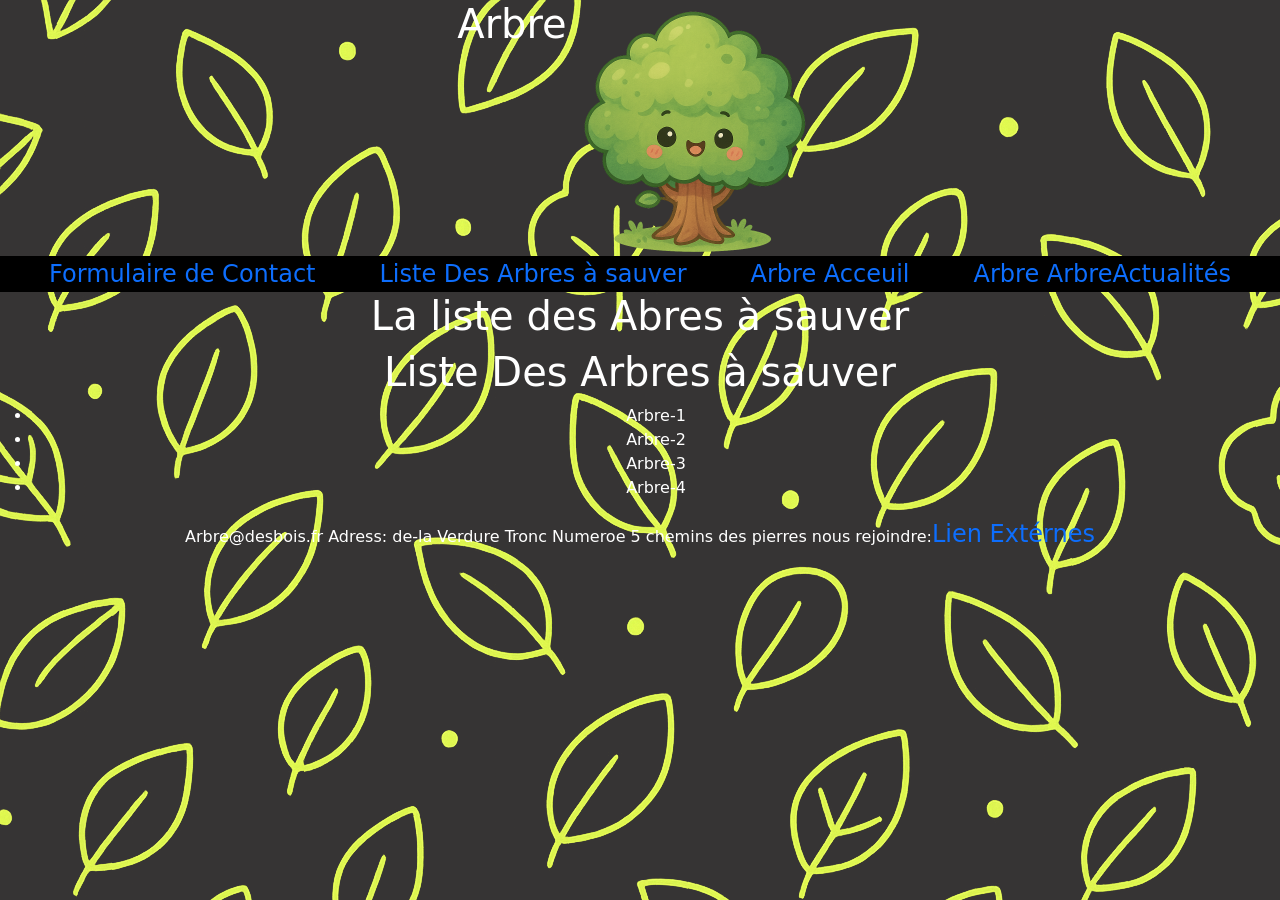
==== ArbreActivités.html @ 5ed0d170 "Création des pages html" ====
<!DOCTYPE html>
<html lang="fr">
<head>
    <meta charset="UTF-8">
    <meta name="viewport" content="width=device-width, initial-scale=1.0">
    <title>Arbre</title>
    <link href="https://cdn.jsdelivr.net/npm/bootstrap@5.3.3/dist/css/bootstrap.min.css" rel="stylesheet"><!-- Bootstrap 5 (CDN) -->
    <link rel="stylesheet" href="./Arbre.css"><!--Chemin direction -->
</head>
<body>
<header class=" d-flex text-center justify-content-center">
    <h1>Arbre</h1>
<img src="./Images/Arbre.png" alt="Abre" width="20%">
</header>
<nav class="d-flex text-center justify-content-center">
<a href="./ArbreContact.html">Formulaire de Contact</a>
<a href="./ArbreActivités.html">Liste Des Arbres à sauver</a>
<a href="./Arbre.html">Arbre Acceuil</a>
<a href="./ArbreActualités.html">Arbre ArbreActualités</a>
</nav>
<section class="d-flex justify-content-center">
<h1>La liste des Abres à sauver</h1>
</section>
 <article class="text-center">  
    <h1>Liste Des Arbres à sauver</h1> 
<ul >
    <li class="Dav-li">Arbre-1</li>
    <li class="Dav-li">Arbre-2</li>
    <li class="Dav-li">Arbre-3</li>
    <li class="Dav-li">Arbre-4</li>
</ul>
</article>
<footer class="d-flex text-center justify-content-center">
<p>Arbre@desbois.fr 
Adress: de-la Verdure Tronc Numeroe 5 chemins des pierres 
nous rejoindre:<a href="">Lien Extérnes</a></p>
</footer>
</body>
</html>
---- Arbre.css ----
*{

}
body {
    background-image: url("./Images/Fond.png") ;
    background-color: rgb(54, 52, 52);
    color: white;
}
/*li*/
.Dav-li::before {
    content: "✓";
    opacity: 0;position: 
    absolute;left: 5px;
    transition: transform 0.4s ease, color 0.4s ease;
}
.Dav-li:hover::before{opacity: 1;transform: scale(1.5);color: limegreen;}
.Dav-li:hover {color: limegreen;}

.Dav-zoom1:hover { transform: scale(1.1);}/*zoom hover*/
.Dav-Neon-Vert:hover {box-shadow: 0 0 20px #28a745, 0 0 40px #28a745;transform: scale(1.05);}/*Bouton*/
nav {
    position: sticky;/*comme demmander*/
    background-color: black;
    gap:5%;
}
a{
    text-decoration: none;
    font-size: x-large;
}
form {
    margin:10%;
     gap:5%;
}
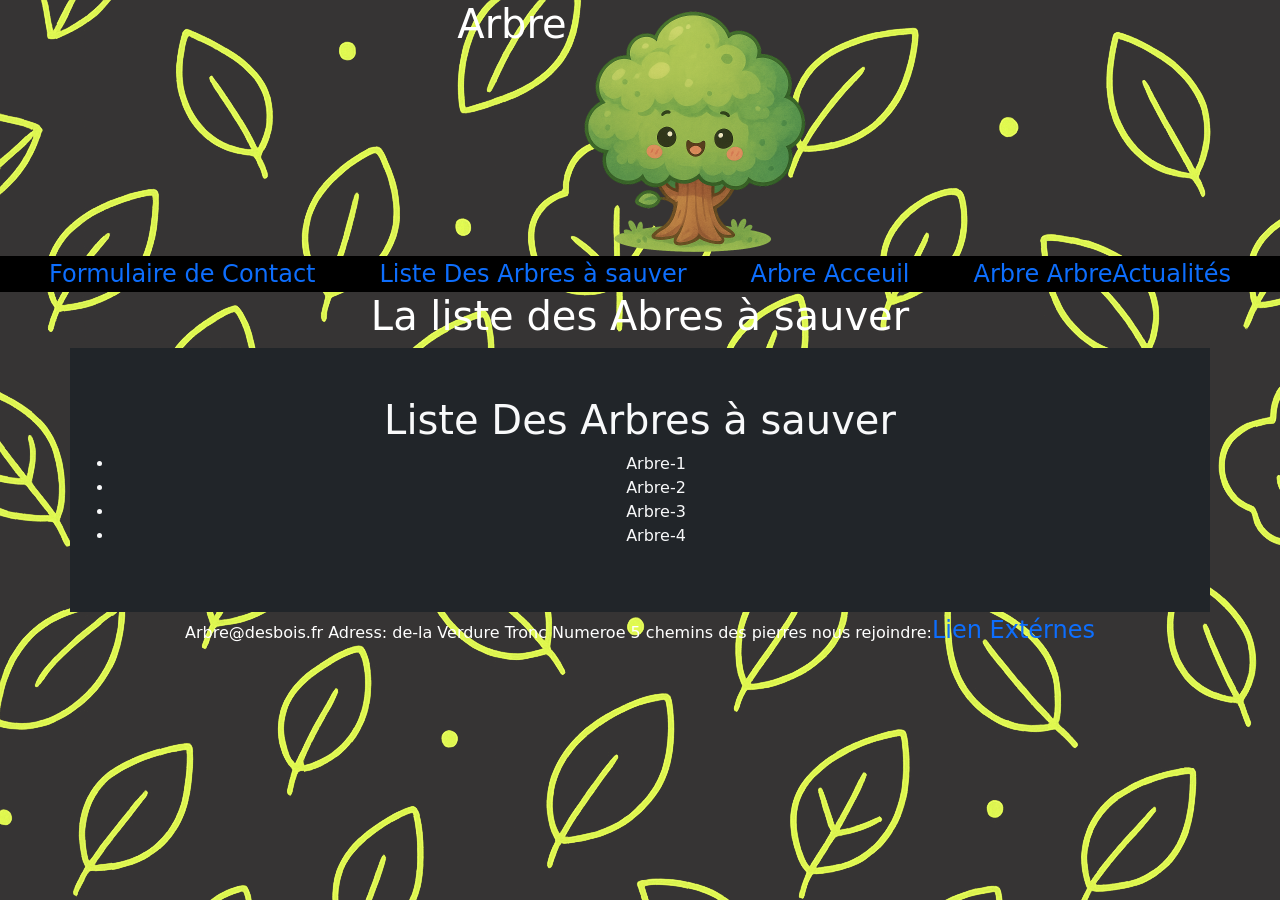
==== commit 66e7b843: "Création de menu carte Bootstrap" ====
--- a/ArbreActivités.html
+++ b/ArbreActivités.html
@@ -21,7 +21,7 @@
 <section class="d-flex justify-content-center">
 <h1>La liste des Abres à sauver</h1>
 </section>
- <article class="text-center">  
+ <article class="text-center card-title container py-5 bg-dark text-light">  
     <h1>Liste Des Arbres à sauver</h1> 
 <ul >
     <li class="Dav-li">Arbre-1</li>
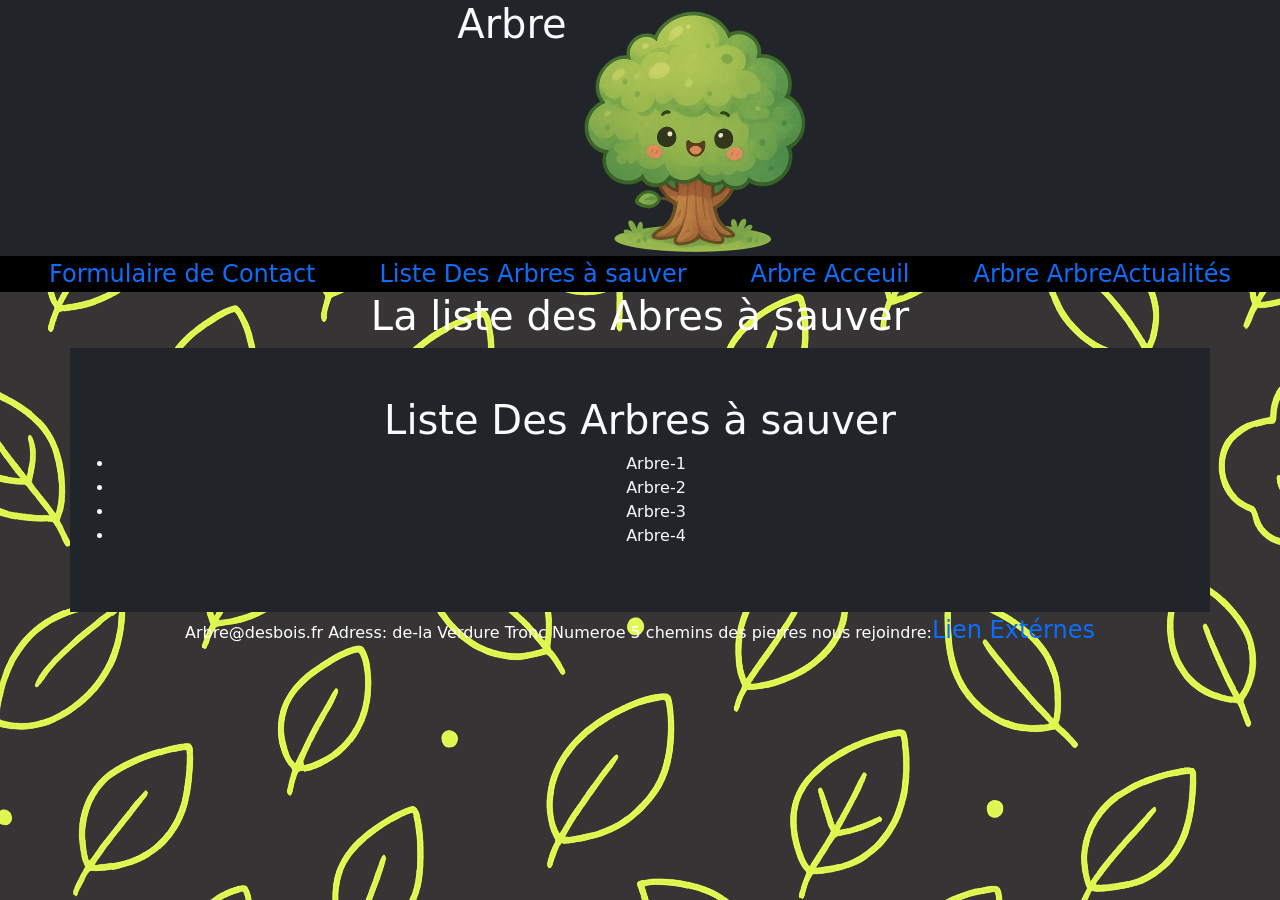
==== commit 5c22337d: "Retructuration CSS" ====
--- a/ArbreActivités.html
+++ b/ArbreActivités.html
@@ -8,7 +8,7 @@
     <link rel="stylesheet" href="./Arbre.css"><!--Chemin direction -->
 </head>
 <body>
-<header class=" d-flex text-center justify-content-center">
+<header class=" d-flex text-center justify-content-center card-title bg-dark text-light">
     <h1>Arbre</h1>
 <img src="./Images/Arbre.png" alt="Abre" width="20%">
 </header>
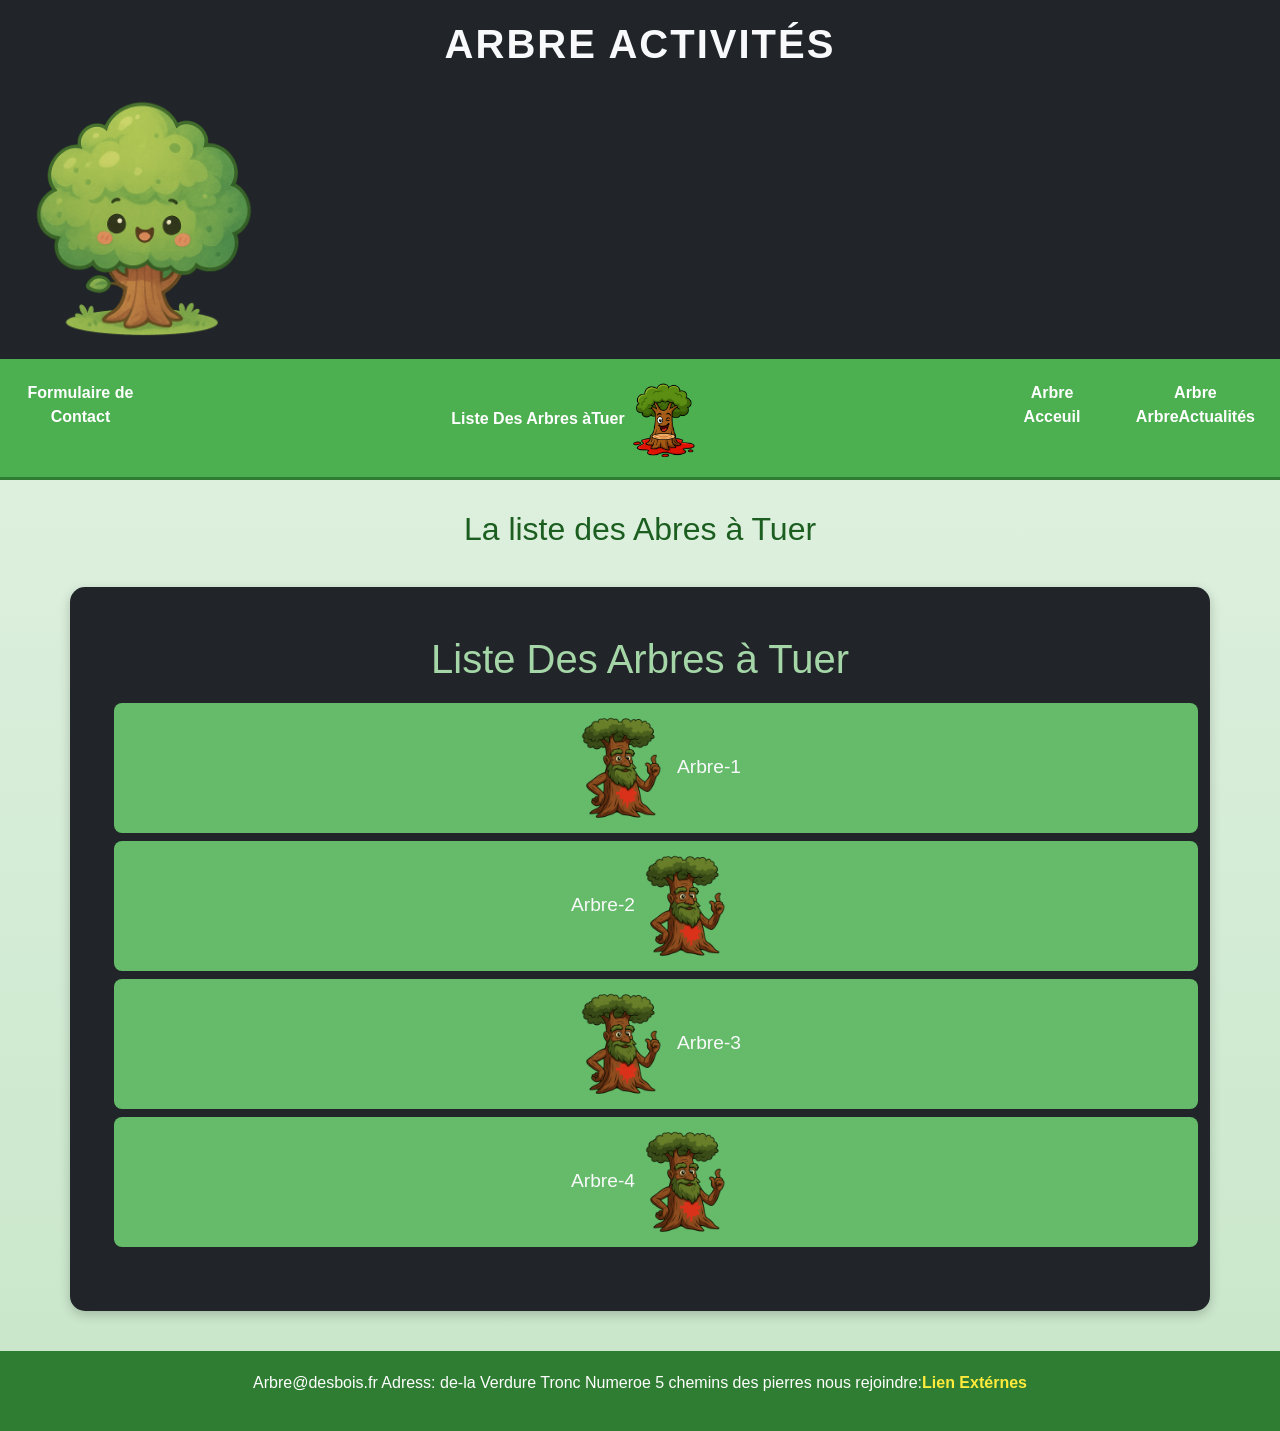
==== commit 28ead240: "Rajout d'images / Rajout élèments html" ====
--- a/ArbreActivités.html
+++ b/ArbreActivités.html
@@ -6,28 +6,29 @@
     <title>Arbre</title>
     <link href="https://cdn.jsdelivr.net/npm/bootstrap@5.3.3/dist/css/bootstrap.min.css" rel="stylesheet"><!-- Bootstrap 5 (CDN) -->
     <link rel="stylesheet" href="./Arbre.css"><!--Chemin direction -->
+        <link rel="icon" type="image/png" sizes="32x32" href="./Images/Arbre.png">
 </head>
 <body>
 <header class=" d-flex text-center justify-content-center card-title bg-dark text-light">
-    <h1>Arbre</h1>
+    <h1>Arbre Activités</h1>
 <img src="./Images/Arbre.png" alt="Abre" width="20%">
 </header>
 <nav class="d-flex text-center justify-content-center">
 <a href="./ArbreContact.html">Formulaire de Contact</a>
-<a href="./ArbreActivités.html">Liste Des Arbres à sauver</a>
+<a href="./ArbreActivités.html">Liste Des Arbres àTuer<img src="./Images/Arbre-3.png" width="10%" alt="Arbre-5"></a>
 <a href="./Arbre.html">Arbre Acceuil</a>
 <a href="./ArbreActualités.html">Arbre ArbreActualités</a>
 </nav>
 <section class="d-flex justify-content-center">
-<h1>La liste des Abres à sauver</h1>
+<h1>La liste des Abres à Tuer</h1>
 </section>
  <article class="text-center card-title container py-5 bg-dark text-light">  
-    <h1>Liste Des Arbres à sauver</h1> 
+    <h1>Liste Des Arbres à Tuer</h1> 
 <ul >
-    <li class="Dav-li">Arbre-1</li>
-    <li class="Dav-li">Arbre-2</li>
-    <li class="Dav-li">Arbre-3</li>
-    <li class="Dav-li">Arbre-4</li>
+    <li class="Dav-li"><img src="./Images/Arbre-5.png" width="10%" alt="Arbre-1">Arbre-1</li>
+    <li class="Dav-li">Arbre-2<img src="./Images/Arbre-5.png" width="10%" alt="Arbre-2"></li>
+    <li class="Dav-li"><img src="./Images/Arbre-5.png" width="10%" alt="Arbre-3">Arbre-3</li>
+    <li class="Dav-li">Arbre-4<img src="./Images/Arbre-5.png" width="10%" alt="Arbre-4"></li>
 </ul>
 </article>
 <footer class="d-flex text-center justify-content-center">
--- a/Arbre.css
+++ b/Arbre.css
@@ -1,33 +1,165 @@
-*{
 
+/* Reset de base */
+* {
+    margin: 0;
+    padding: 0;
+    box-sizing: border-box;
 }
-body {
-    background-image: url("./Images/Fond.png") ;
-    background-color: rgb(54, 52, 52);
+
+
+body {/* Style général */
+    font-family: "Segoe UI", Tahoma, Geneva, Verdana, sans-serif;
+    background: linear-gradient(to bottom, #e8f5e9, #c8e6c9);
+    color: #2e4a2c;
+}
+header {
+    padding: 20px;
+    border-bottom: 4px solid #4caf50;
+    flex-direction: column;
+    gap: 15px;
+}
+header h1 {
+    font-size: 2.5rem;
+    font-weight: bold;
+    letter-spacing: 2px;
+    text-transform: uppercase;
+}
+nav {
+    background: #4caf50;
+    padding: 10px;
+    gap: 20px;
+    border-bottom: 3px solid #2e7d32;
+}
+nav a {
     color: white;
+    text-decoration: none;
+    font-weight: bold;
+    transition: all 0.3s ease-in-out;
+    padding: 8px 15px;
+    border-radius: 8px;
 }
-/*li*/
-.Dav-li::before {
-    content: "✓";
-    opacity: 0;position: 
-    absolute;left: 5px;
-    transition: transform 0.4s ease, color 0.4s ease;
+nav a:hover {
+    background: #2e7d32;
+    transform: scale(1.05);
 }
-.Dav-li:hover::before{opacity: 1;transform: scale(1.5);color: limegreen;}
-.Dav-li:hover {color: limegreen;}
+section {
+    margin: 30px 0;
+    text-align: center;
+}
+section h1 {
+    font-size: 2rem;
+    color: #1b5e20;
+}
+article {
+    border-radius: 15px;
+    max-width: 600px;
+    margin: auto;
+    box-shadow: 0 4px 12px rgba(0,0,0,0.2);
+}
+article h1 {
+    margin-bottom: 20px;
+    color: #a5d6a7;
+}
+ul {
+    list-style: none;
+}
+.Dav-li {
+    padding: 12px;
+    margin: 8px 0;
+    background: #66bb6a;
+    border-radius: 8px;
+    transition: background 0.3s ease, transform 0.2s ease;
+    font-size: 1.2rem;
+    font-weight: 500;
+}
+.Dav-li:hover {
+    background: #388e3c;
+    color: white;
+    transform: translateX(5px);
+}
+/* Footer */
+footer {
+    margin-top: 40px;
+    padding: 20px;
+    background: #2e7d32;
+    color: #fff;
+    flex-direction: column;
+    gap: 10px;
+}
+footer a {
+    color: #ffeb3b;
+    font-weight: bold;
+    text-decoration: none;
+}
 
-.Dav-zoom1:hover { transform: scale(1.1);}/*zoom hover*/
-.Dav-Neon-Vert:hover {box-shadow: 0 0 20px #28a745, 0 0 40px #28a745;transform: scale(1.05);}/*Bouton*/
-nav {
-    position: sticky;/*comme demmander*/
-    background-color: black;
-    gap:5%;
-}
-a{
-    text-decoration: none;
-    font-size: x-large;
+footer a:hover {
+    text-decoration: underline;
 }
 form {
-    margin:10%;
-     gap:5%;
+    max-width: 500px;
+    margin: 40px auto;
+    padding: 25px;
+    background: #f1f8e9;
+    border-radius: 15px;
+    box-shadow: 0 4px 15px rgba(0,0,0,0.2);
+    display: flex;
+    flex-direction: column;
+    gap: 20px;
 }
+
+fieldset {
+    border: 2px solid #4caf50;
+    border-radius: 10px;
+    padding: 10px 15px;
+    background: #e8f5e9;
+    text-align: center;
+}
+
+legend {
+    font-size: 1.3rem;
+    font-weight: bold;
+    color: #2e7d32;
+    padding: 0 10px;
+}
+
+/* Champs du formulaire */
+form input[type="text"],
+form input[type="email"] {
+    padding: 12px;
+    border: 2px solid #81c784;
+    border-radius: 10px;
+    outline: none;
+    font-size: 1rem;
+    transition: all 0.3s ease-in-out;
+    background: #ffffff;
+}
+
+form input[type="text"]:focus,
+form input[type="email"]:focus {
+    border-color: #388e3c;
+    box-shadow: 0 0 10px rgba(56, 142, 60, 0.5);
+}
+
+/* Bouton */
+#envoyer {
+    padding: 12px;
+    border: none;
+    border-radius: 12px;
+    font-size: 1.1rem;
+    font-weight: bold;
+    cursor: pointer;
+    background: #4caf50;
+    color: white;
+    transition: all 0.3s ease-in-out;
+}
+
+/* Classe spéciale */
+.Dav-Neon-Vert {
+    box-shadow: 0 0 8px #4caf50, 0 0 15px #81c784;
+}
+
+.Dav-zoom1:hover {
+    transform: scale(1.05);
+    background: #388e3c;
+    box-shadow: 0 0 12px #66bb6a, 0 0 20px #2e7d32;
+}
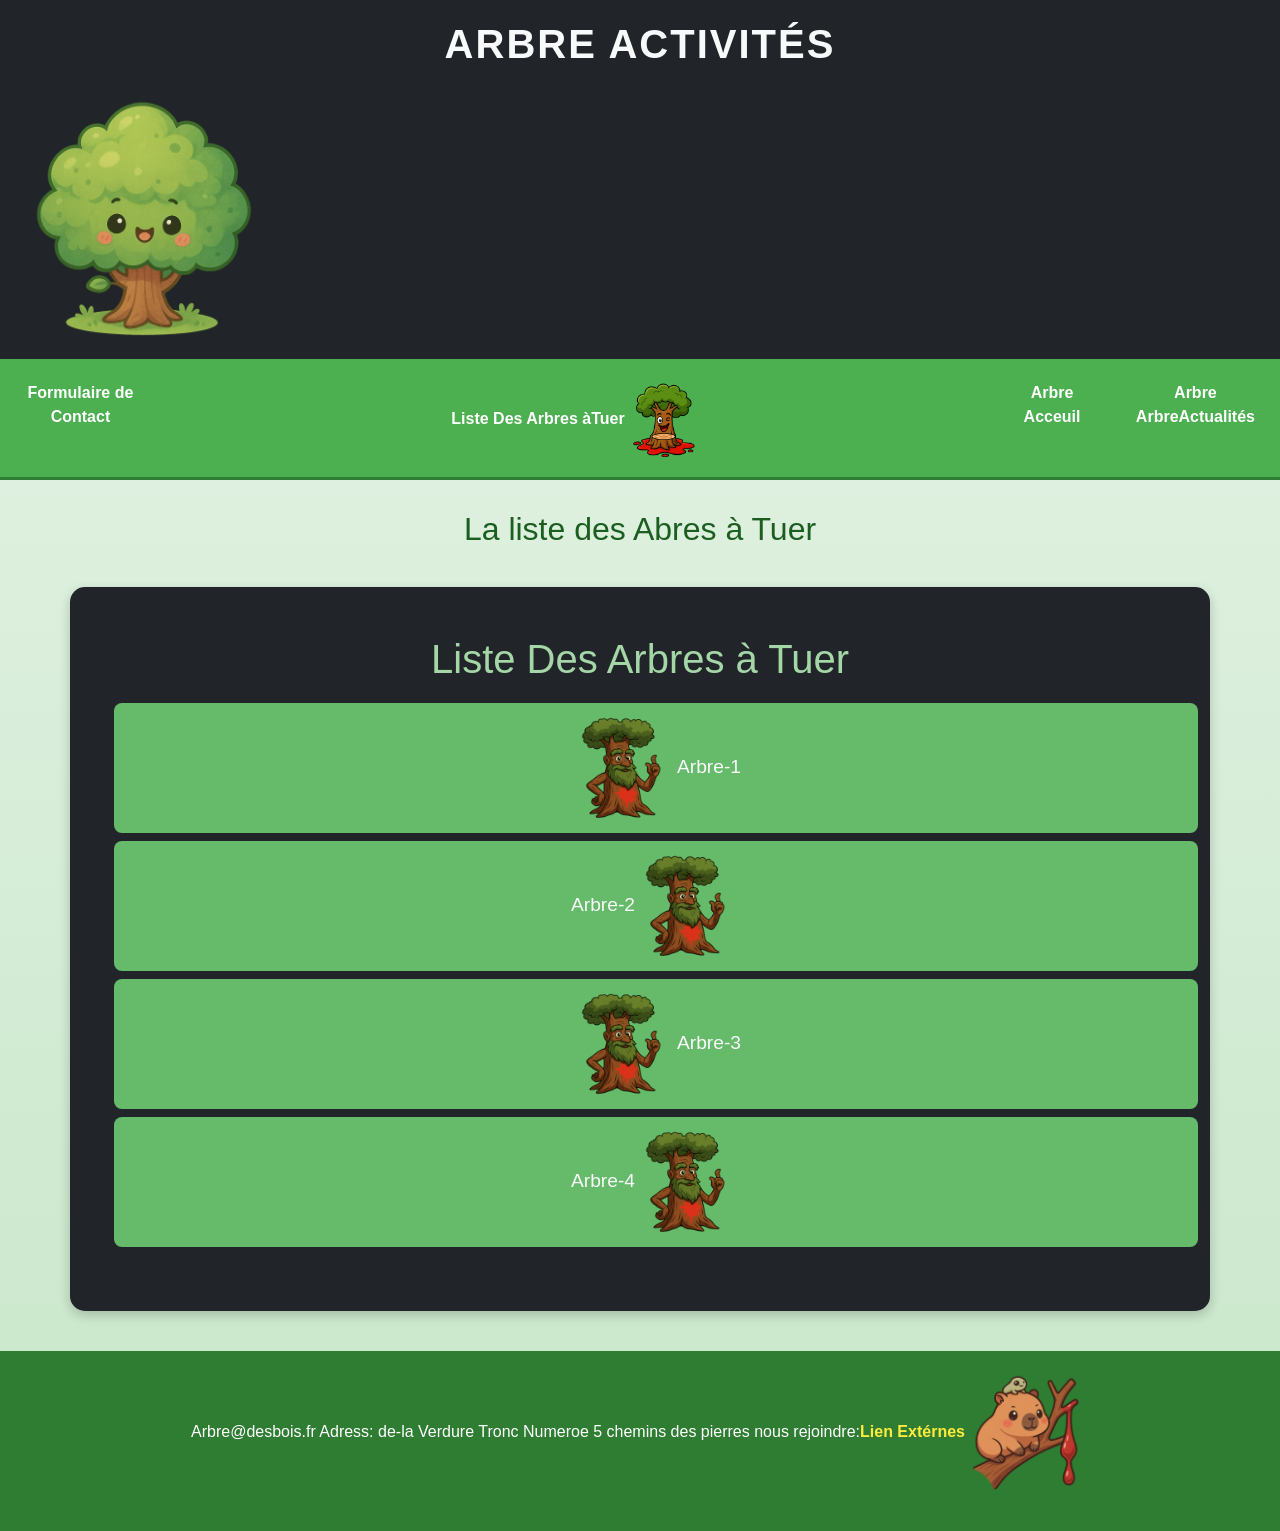
==== commit b6ac9e61: "Image footer" ====
--- a/ArbreActivités.html
+++ b/ArbreActivités.html
@@ -1,40 +1,45 @@
 <!DOCTYPE html>
 <html lang="fr">
+
 <head>
     <meta charset="UTF-8">
     <meta name="viewport" content="width=device-width, initial-scale=1.0">
     <title>Arbre</title>
-    <link href="https://cdn.jsdelivr.net/npm/bootstrap@5.3.3/dist/css/bootstrap.min.css" rel="stylesheet"><!-- Bootstrap 5 (CDN) -->
+    <link href="https://cdn.jsdelivr.net/npm/bootstrap@5.3.3/dist/css/bootstrap.min.css" rel="stylesheet">
+    <!-- Bootstrap 5 (CDN) -->
     <link rel="stylesheet" href="./Arbre.css"><!--Chemin direction -->
-        <link rel="icon" type="image/png" sizes="32x32" href="./Images/Arbre.png">
+    <link rel="icon" type="image/png" sizes="32x32" href="./Images/Arbre.png">
 </head>
+
 <body>
-<header class=" d-flex text-center justify-content-center card-title bg-dark text-light">
-    <h1>Arbre Activités</h1>
-<img src="./Images/Arbre.png" alt="Abre" width="20%">
-</header>
-<nav class="d-flex text-center justify-content-center">
-<a href="./ArbreContact.html">Formulaire de Contact</a>
-<a href="./ArbreActivités.html">Liste Des Arbres àTuer<img src="./Images/Arbre-3.png" width="10%" alt="Arbre-5"></a>
-<a href="./Arbre.html">Arbre Acceuil</a>
-<a href="./ArbreActualités.html">Arbre ArbreActualités</a>
-</nav>
-<section class="d-flex justify-content-center">
-<h1>La liste des Abres à Tuer</h1>
-</section>
- <article class="text-center card-title container py-5 bg-dark text-light">  
-    <h1>Liste Des Arbres à Tuer</h1> 
-<ul >
-    <li class="Dav-li"><img src="./Images/Arbre-5.png" width="10%" alt="Arbre-1">Arbre-1</li>
-    <li class="Dav-li">Arbre-2<img src="./Images/Arbre-5.png" width="10%" alt="Arbre-2"></li>
-    <li class="Dav-li"><img src="./Images/Arbre-5.png" width="10%" alt="Arbre-3">Arbre-3</li>
-    <li class="Dav-li">Arbre-4<img src="./Images/Arbre-5.png" width="10%" alt="Arbre-4"></li>
-</ul>
-</article>
-<footer class="d-flex text-center justify-content-center">
-<p>Arbre@desbois.fr 
-Adress: de-la Verdure Tronc Numeroe 5 chemins des pierres 
-nous rejoindre:<a href="">Lien Extérnes</a></p>
-</footer>
+    <header class=" d-flex text-center justify-content-center card-title bg-dark text-light">
+        <h1>Arbre Activités</h1>
+        <img src="./Images/Arbre.png" alt="Abre" width="20%">
+    </header>
+    <nav class="d-flex text-center justify-content-center">
+        <a href="./ArbreContact.html">Formulaire de Contact</a>
+        <a href="./ArbreActivités.html">Liste Des Arbres àTuer<img src="./Images/Arbre-3.png" width="10%"
+                alt="Arbre-5"></a>
+        <a href="./Arbre.html">Arbre Acceuil</a>
+        <a href="./ArbreActualités.html">Arbre ArbreActualités</a>
+    </nav>
+    <section class="d-flex justify-content-center">
+        <h1>La liste des Abres à Tuer</h1>
+    </section>
+    <article class="text-center card-title container py-5 bg-dark text-light">
+        <h1>Liste Des Arbres à Tuer</h1>
+        <ul>
+            <li class="Dav-li"><img src="./Images/Arbre-5.png" width="10%" alt="Arbre-1">Arbre-1</li>
+            <li class="Dav-li">Arbre-2<img src="./Images/Arbre-5.png" width="10%" alt="Arbre-2"></li>
+            <li class="Dav-li"><img src="./Images/Arbre-5.png" width="10%" alt="Arbre-3">Arbre-3</li>
+            <li class="Dav-li">Arbre-4<img src="./Images/Arbre-5.png" width="10%" alt="Arbre-4"></li>
+        </ul>
+    </article>
+    <footer class="d-flex text-center justify-content-center">
+        <p>Arbre@desbois.fr
+            Adress: de-la Verdure Tronc Numeroe 5 chemins des pierres
+            nous rejoindre:<a href="">Lien Extérnes</a><img src="./Images/Colab.png" width="10%" title="Colabe"></p>
+    </footer>
 </body>
+
 </html>
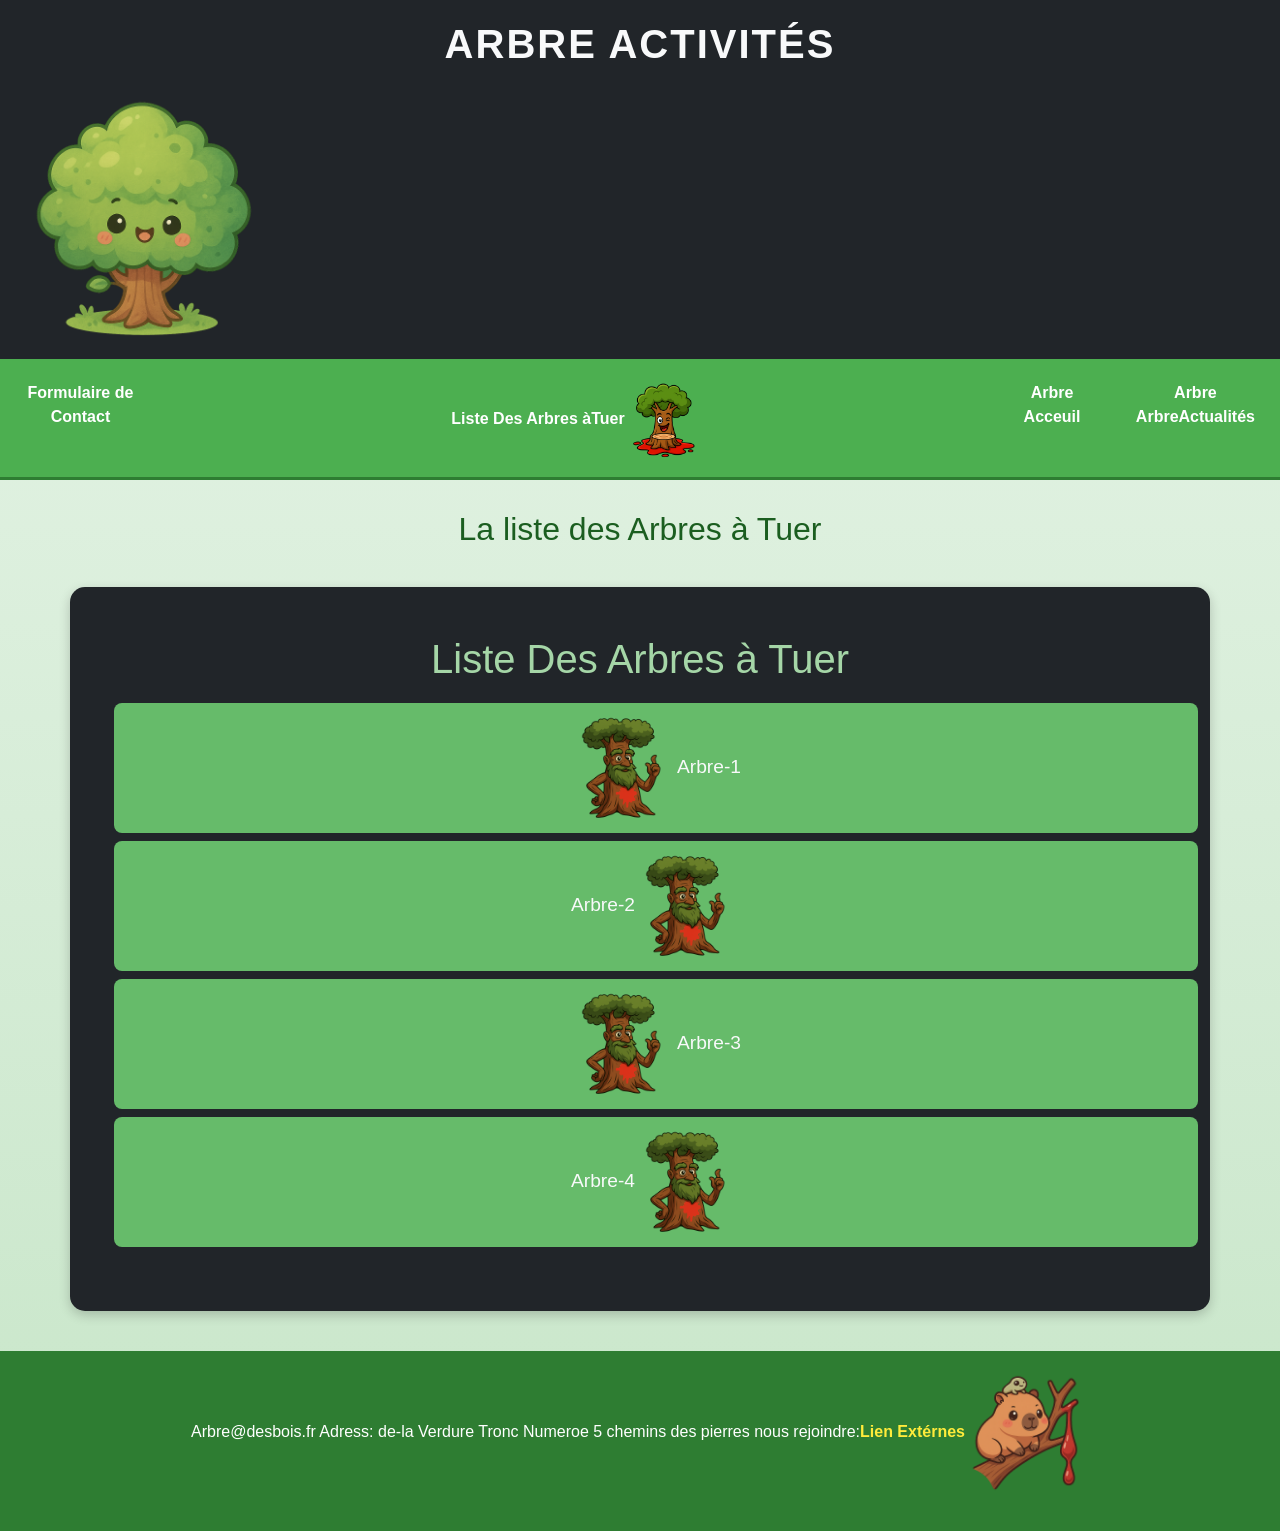
==== commit eb468738: "Correction" ====
--- a/ArbreActivités.html
+++ b/ArbreActivités.html
@@ -24,7 +24,7 @@
         <a href="./ArbreActualités.html">Arbre ArbreActualités</a>
     </nav>
     <section class="d-flex justify-content-center">
-        <h1>La liste des Abres à Tuer</h1>
+        <h1>La liste des Arbres à Tuer</h1>
     </section>
     <article class="text-center card-title container py-5 bg-dark text-light">
         <h1>Liste Des Arbres à Tuer</h1>
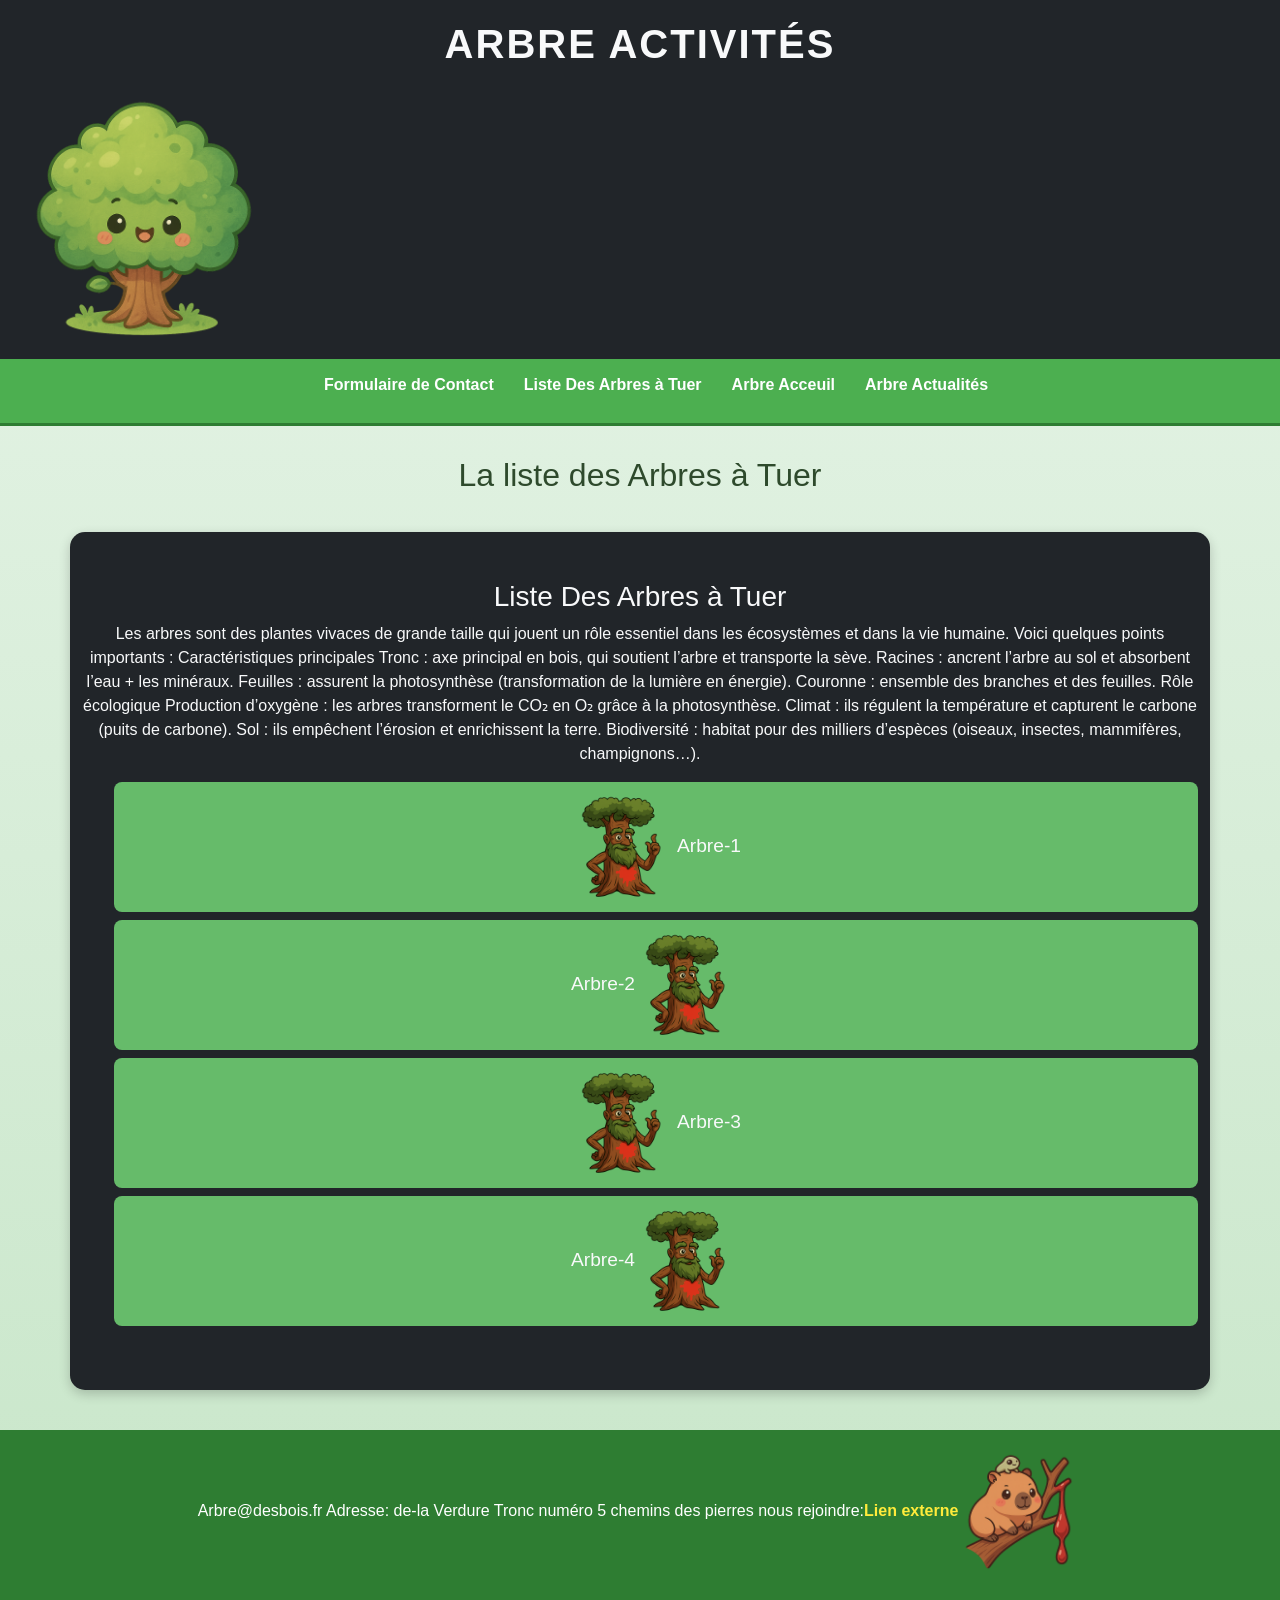
==== commit 7a2938df: "structuration des balises h1, h2 et h3, renommage des images sans espaces, définition de la page par" ====
--- a/ArbreActivités.html
+++ b/ArbreActivités.html
@@ -14,31 +14,52 @@
 <body>
     <header class=" d-flex text-center justify-content-center card-title bg-dark text-light">
         <h1>Arbre Activités</h1>
-        <img src="./Images/Arbre.png" alt="Abre" width="20%">
+        <img src="./Images/Arbre.png" alt="représente Arbre" width="20%">
     </header>
-    <nav class="d-flex text-center justify-content-center">
-        <a href="./ArbreContact.html">Formulaire de Contact</a>
-        <a href="./ArbreActivités.html">Liste Des Arbres àTuer<img src="./Images/Arbre-3.png" width="10%"
-                alt="Arbre-5"></a>
-        <a href="./Arbre.html">Arbre Acceuil</a>
-        <a href="./ArbreActualités.html">Arbre ArbreActualités</a>
+    <nav>
+      <ul class="d-flex justify-content-center">
+        <li><a href="./ArbreContact.html">Formulaire de Contact</a></li>
+        <li><a href="./ArbreActivités.html">Liste Des Arbres à Tuer</a></li>
+        <li><a href="./index.html">Arbre Acceuil</a></li>
+        <li><a href="./ArbreActualités.html">Arbre Actualités</a></li>
+    </ul>
     </nav>
     <section class="d-flex justify-content-center">
-        <h1>La liste des Arbres à Tuer</h1>
+        <h2>La liste des Arbres à Tuer</h2>
     </section>
     <article class="text-center card-title container py-5 bg-dark text-light">
-        <h1>Liste Des Arbres à Tuer</h1>
+        <h3>Liste Des Arbres à Tuer</h3>
+    <p>Les arbres sont des plantes vivaces de grande taille qui jouent un rôle essentiel dans les écosystèmes et dans la vie humaine. Voici quelques points importants :
+Caractéristiques principales
+
+Tronc : axe principal en bois, qui soutient l’arbre et transporte la sève.
+
+Racines : ancrent l’arbre au sol et absorbent l’eau + les minéraux.
+
+Feuilles : assurent la photosynthèse (transformation de la lumière en énergie).
+
+Couronne : ensemble des branches et des feuilles.
+
+Rôle écologique
+
+Production d’oxygène : les arbres transforment le CO₂ en O₂ grâce à la photosynthèse.
+
+Climat : ils régulent la température et capturent le carbone (puits de carbone).
+
+Sol : ils empêchent l’érosion et enrichissent la terre.
+
+Biodiversité : habitat pour des milliers d’espèces (oiseaux, insectes, mammifères, champignons…).</p>
         <ul>
-            <li class="Dav-li"><img src="./Images/Arbre-5.png" width="10%" alt="Arbre-1">Arbre-1</li>
-            <li class="Dav-li">Arbre-2<img src="./Images/Arbre-5.png" width="10%" alt="Arbre-2"></li>
-            <li class="Dav-li"><img src="./Images/Arbre-5.png" width="10%" alt="Arbre-3">Arbre-3</li>
-            <li class="Dav-li">Arbre-4<img src="./Images/Arbre-5.png" width="10%" alt="Arbre-4"></li>
+            <li class="Dav-li"><img src="./Images/Arbre-5.png" width="10%" alt="Arbre-1 représente un arbre qu’il est possible d’abattre.">Arbre-1</li>
+            <li class="Dav-li">Arbre-2<img src="./Images/Arbre-5.png" width="10%" alt="Arbre-2 représente un arbre qu’il est possible d’abattre."></li>
+            <li class="Dav-li"><img src="./Images/Arbre-5.png" width="10%" alt="Arbre-3 représente un arbre qu’il est possible d’abattre.">Arbre-3</li>
+            <li class="Dav-li">Arbre-4<img src="./Images/Arbre-5.png" width="10%" alt="Arbre-4 représente un arbre qu’il est possible d’abattre."></li>
         </ul>
     </article>
     <footer class="d-flex text-center justify-content-center">
         <p>Arbre@desbois.fr
-            Adress: de-la Verdure Tronc Numeroe 5 chemins des pierres
-            nous rejoindre:<a href="">Lien Extérnes</a><img src="./Images/Colab.png" width="10%" title="Colabe"></p>
+            Adresse: de-la Verdure Tronc numéro 5 chemins des pierres
+            nous rejoindre:<a href="https://www.youtube.com/watch?v=gaJz1ZTtvDk">Lien externe</a><img src="./Images/Colab.png" width="10%" title="Collabe" alt="Collaboration"></p>
     </footer>
 </body>
 
--- a/Arbre.css
+++ b/Arbre.css
@@ -162,4 +162,5 @@
     transform: scale(1.05);
     background: #388e3c;
     box-shadow: 0 0 12px #66bb6a, 0 0 20px #2e7d32;
-}+}
+.Dav-zoom:hover {transform: scale(1.1);}
